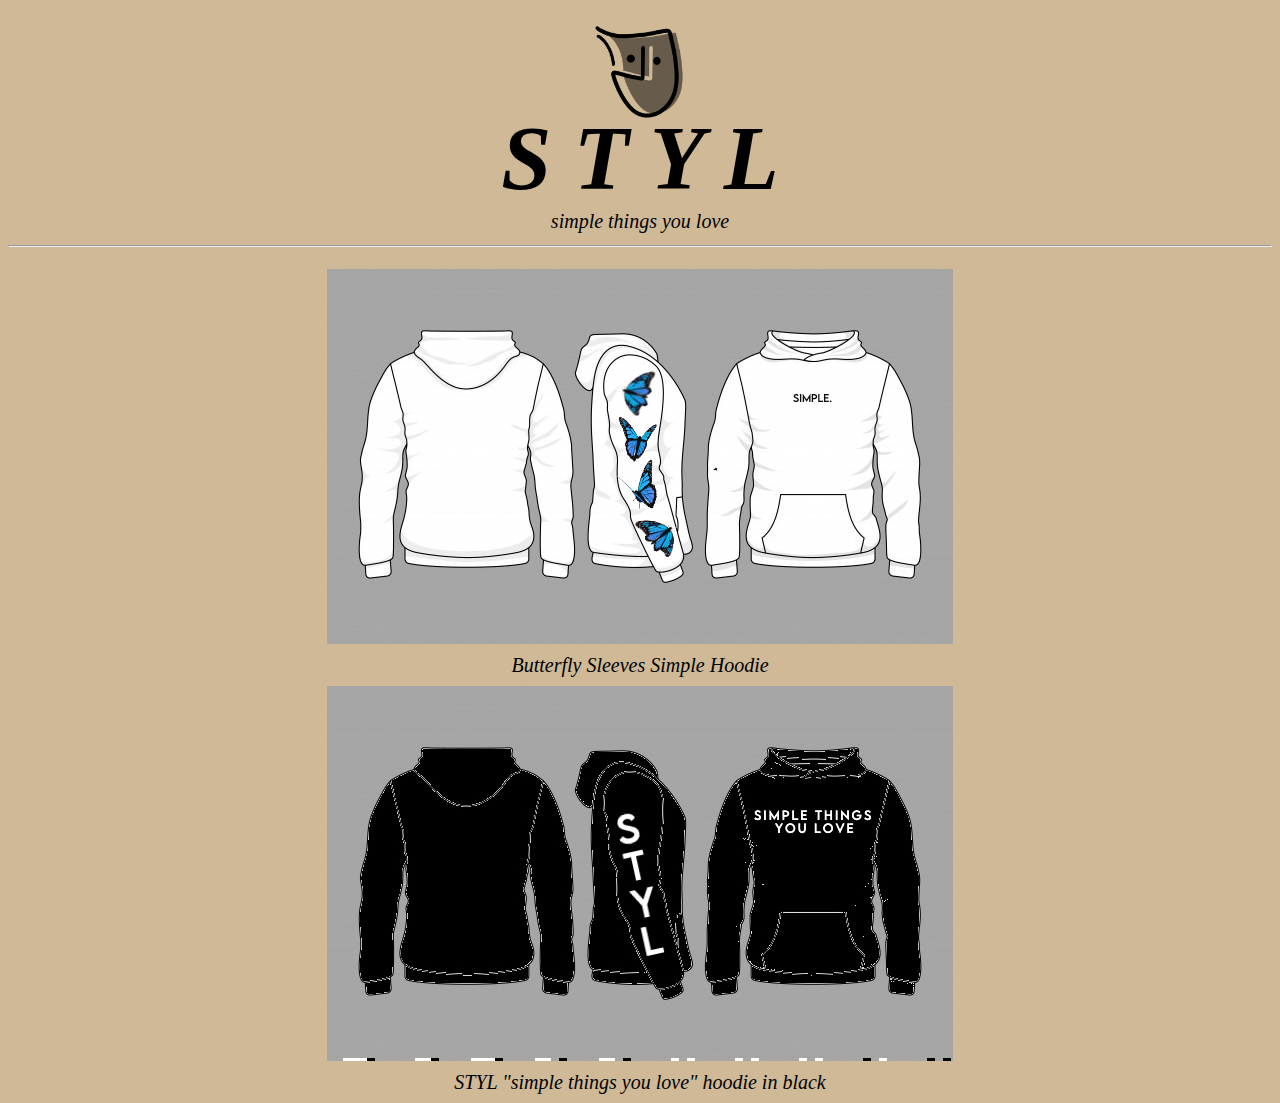
==== index.html @ e8cbb4b0 "first version" ====
<html>
<head>
    <title>STYL</title>
    <link rel="stylesheet" href="./style.css">
</head>
<body>
    <img src= "IMG_2661.PNG" width="150px" height="150px"/>
    <h1>S T Y L</h1>
</body>
<label>
    <p>simple things you love</p>
</label>
<hr>
<title>
    <p><strong>MERCH</strong></p> 
</title>
<img id="img" src="merch 1.jpg">
<p> Butterfly Sleeves Simple Hoodie </p>
<img src="merch 2.jpg"> 
<p> STYL "simple things you love" hoodie in black</p>
</html>
---- style.css ----
body {
    background-color: #cfb997;
    font-family: helvetica neue;
    font-style: italic;
    text-align: center;
    font-size: 45px;
    line-height: 2px;
}
label {
    font-size: 15px;
}
title {
    font-size: 50px;
}
p {
    font-size: 20px;
}
h1 {
    margin-top: 0px;
}
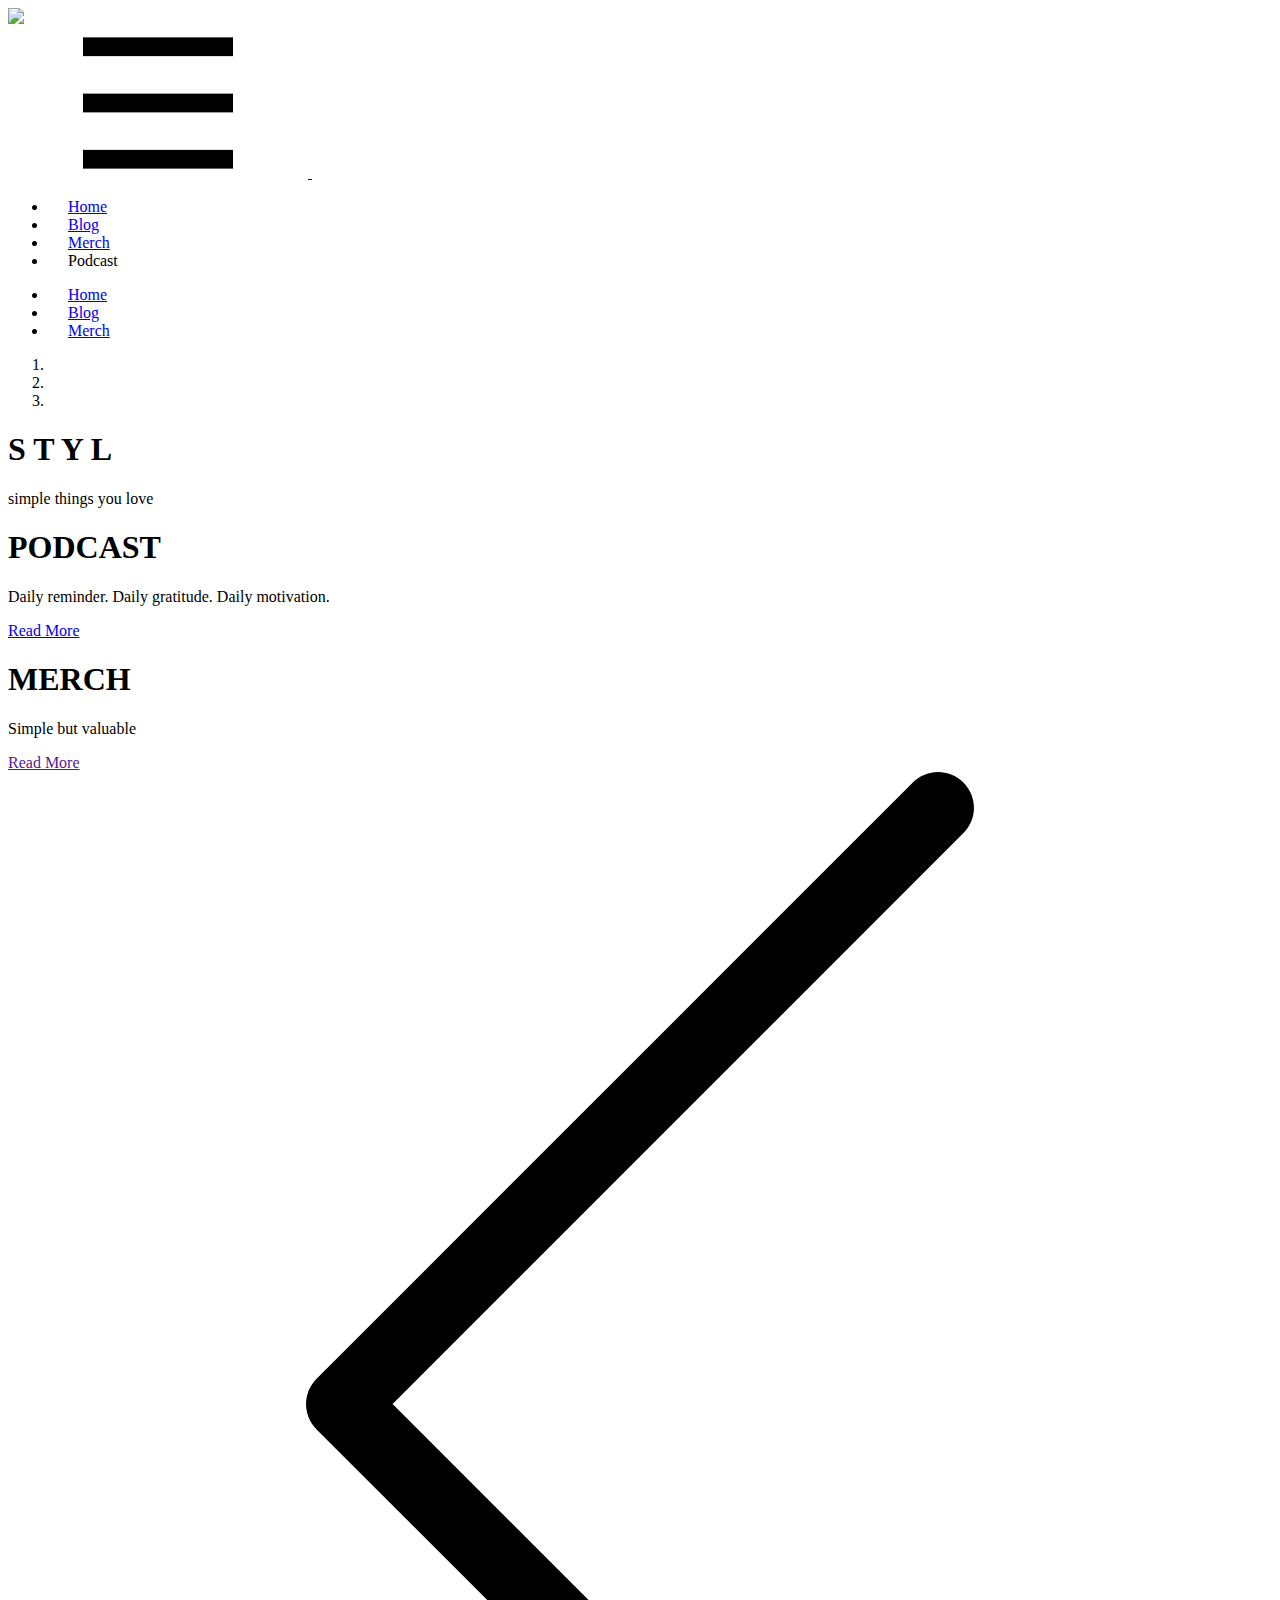
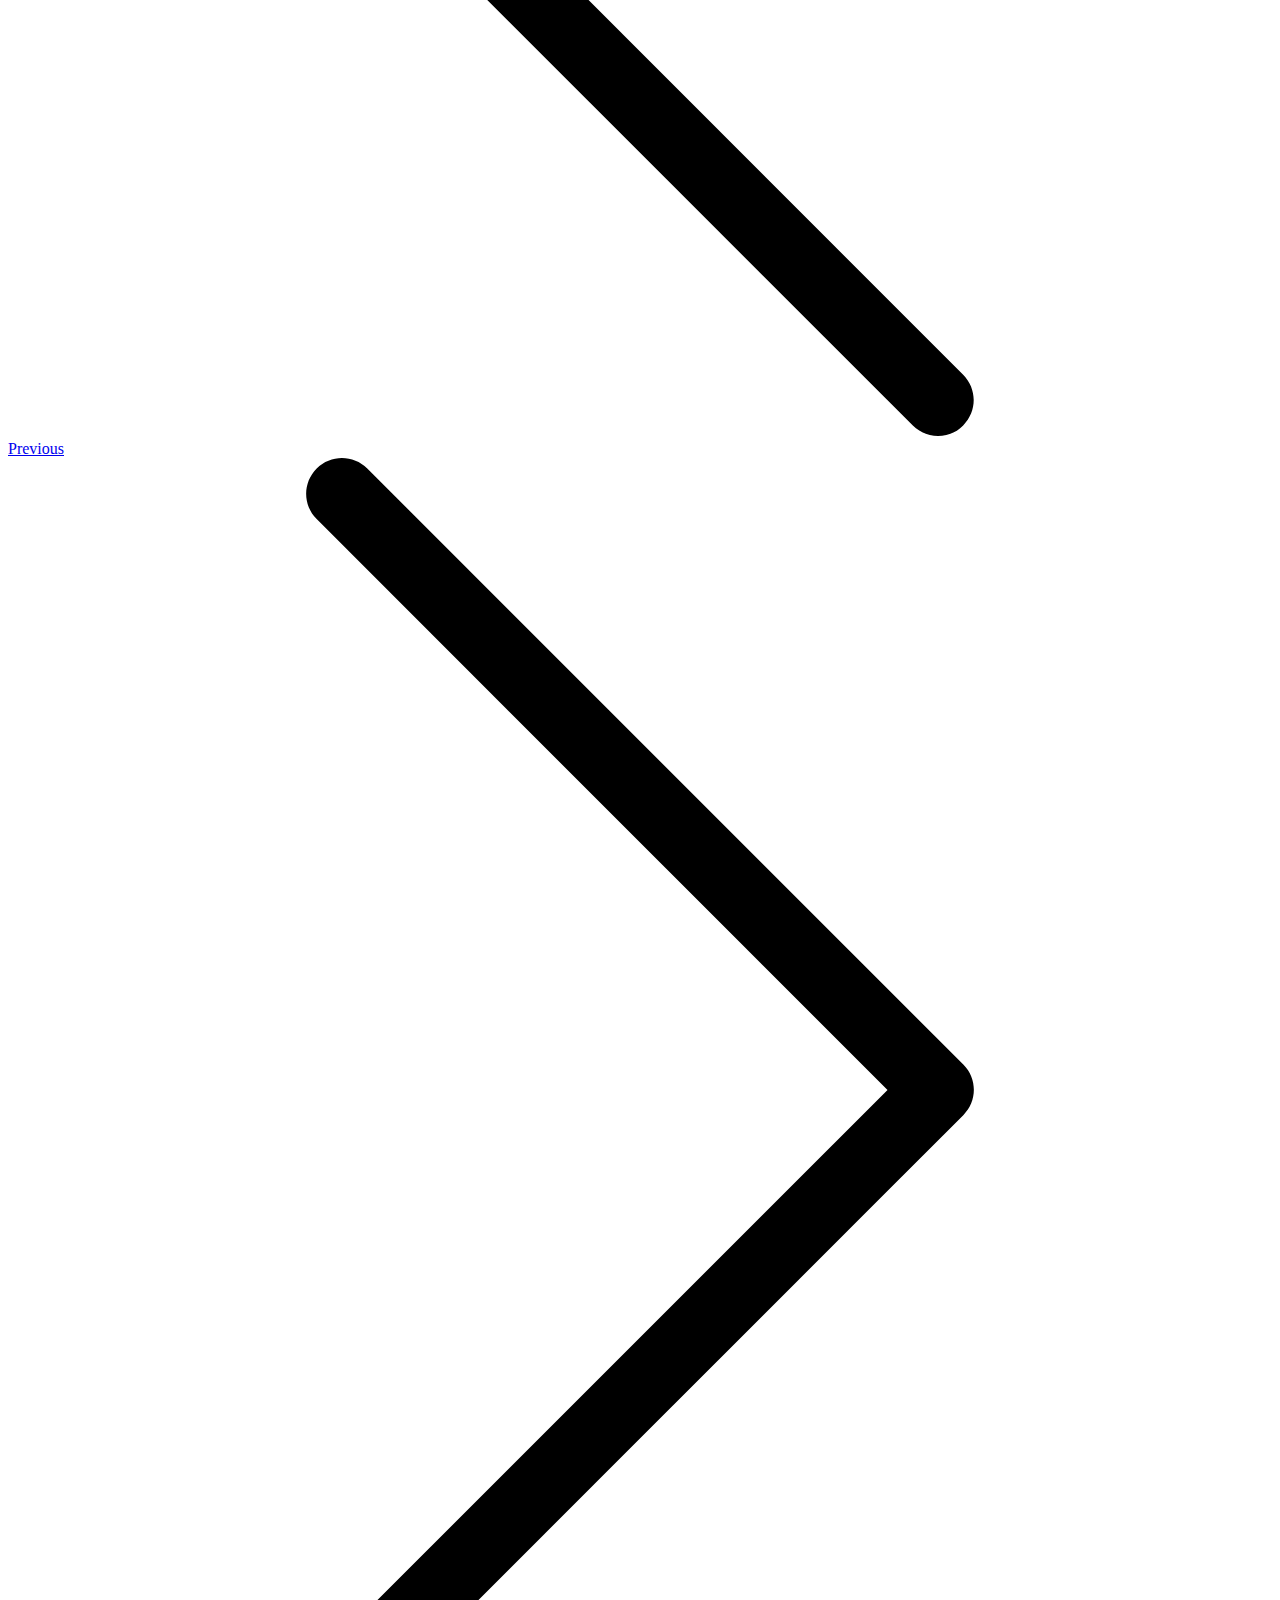
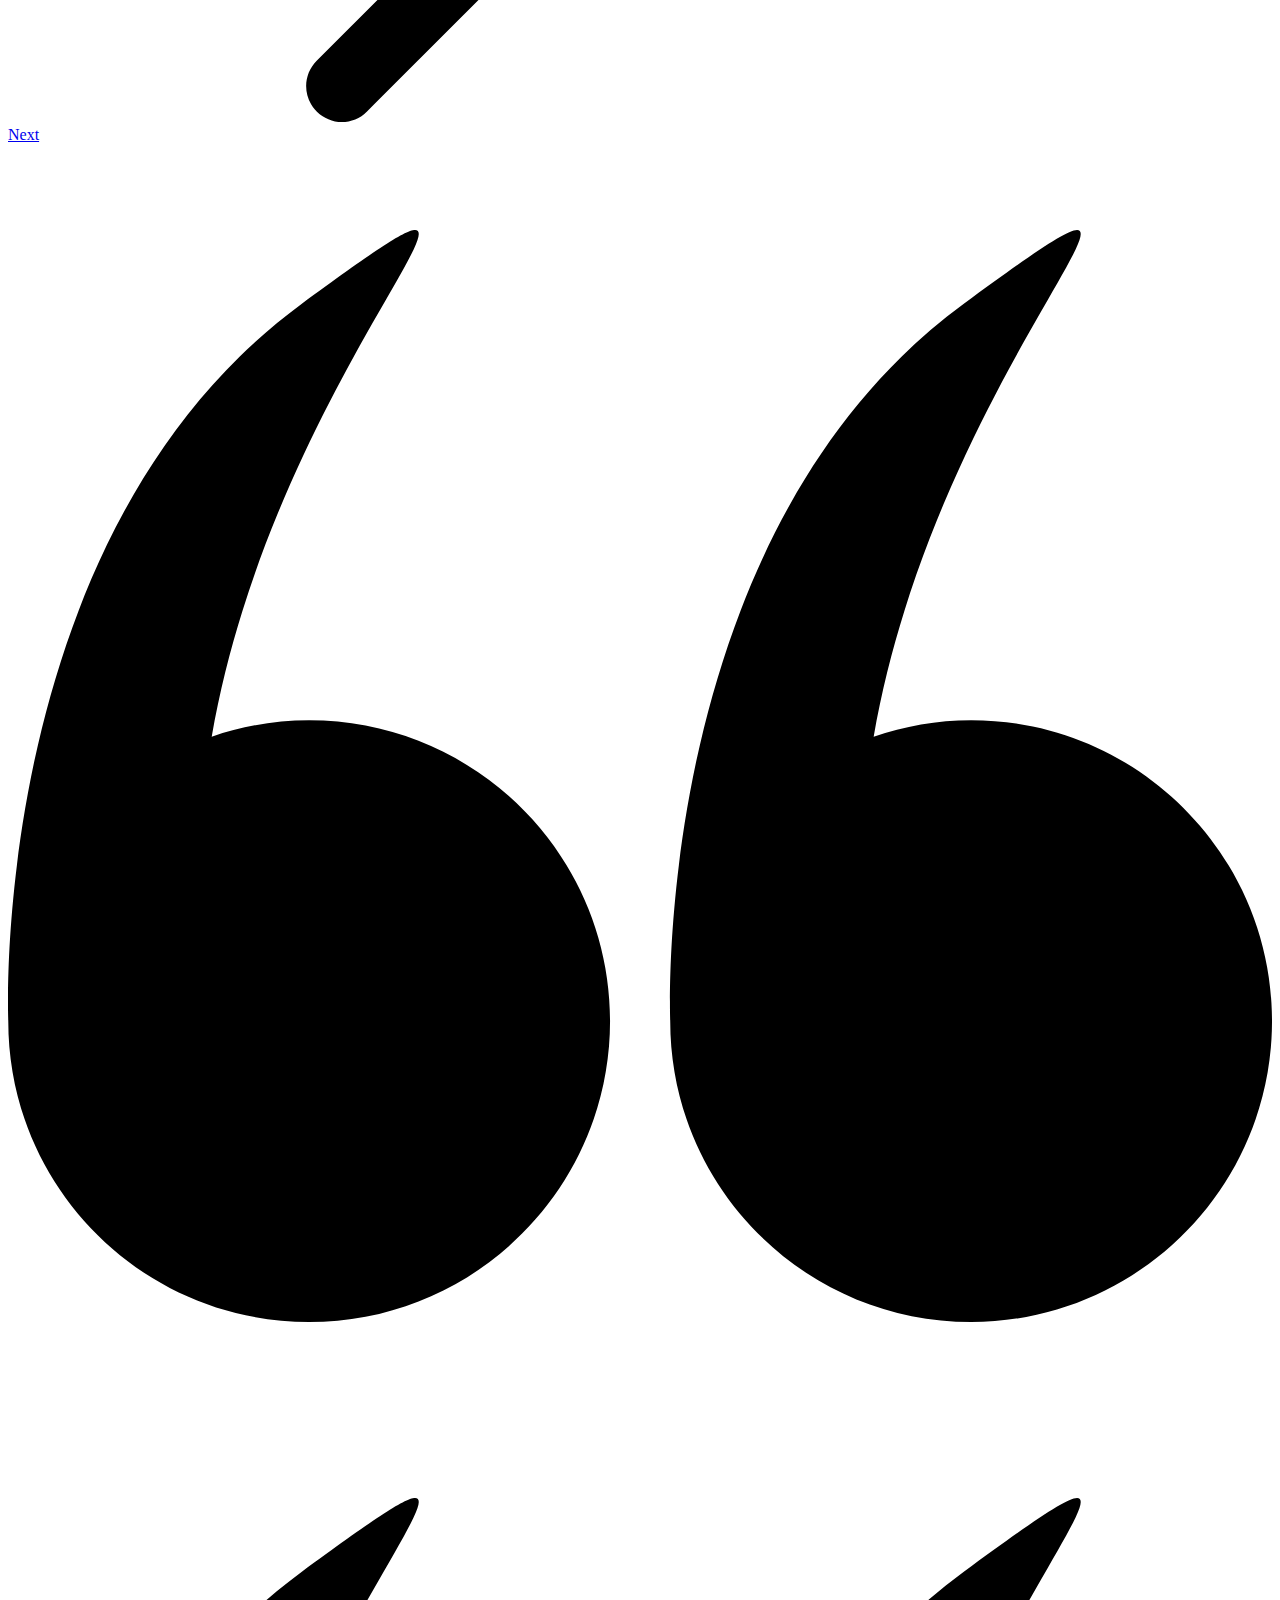
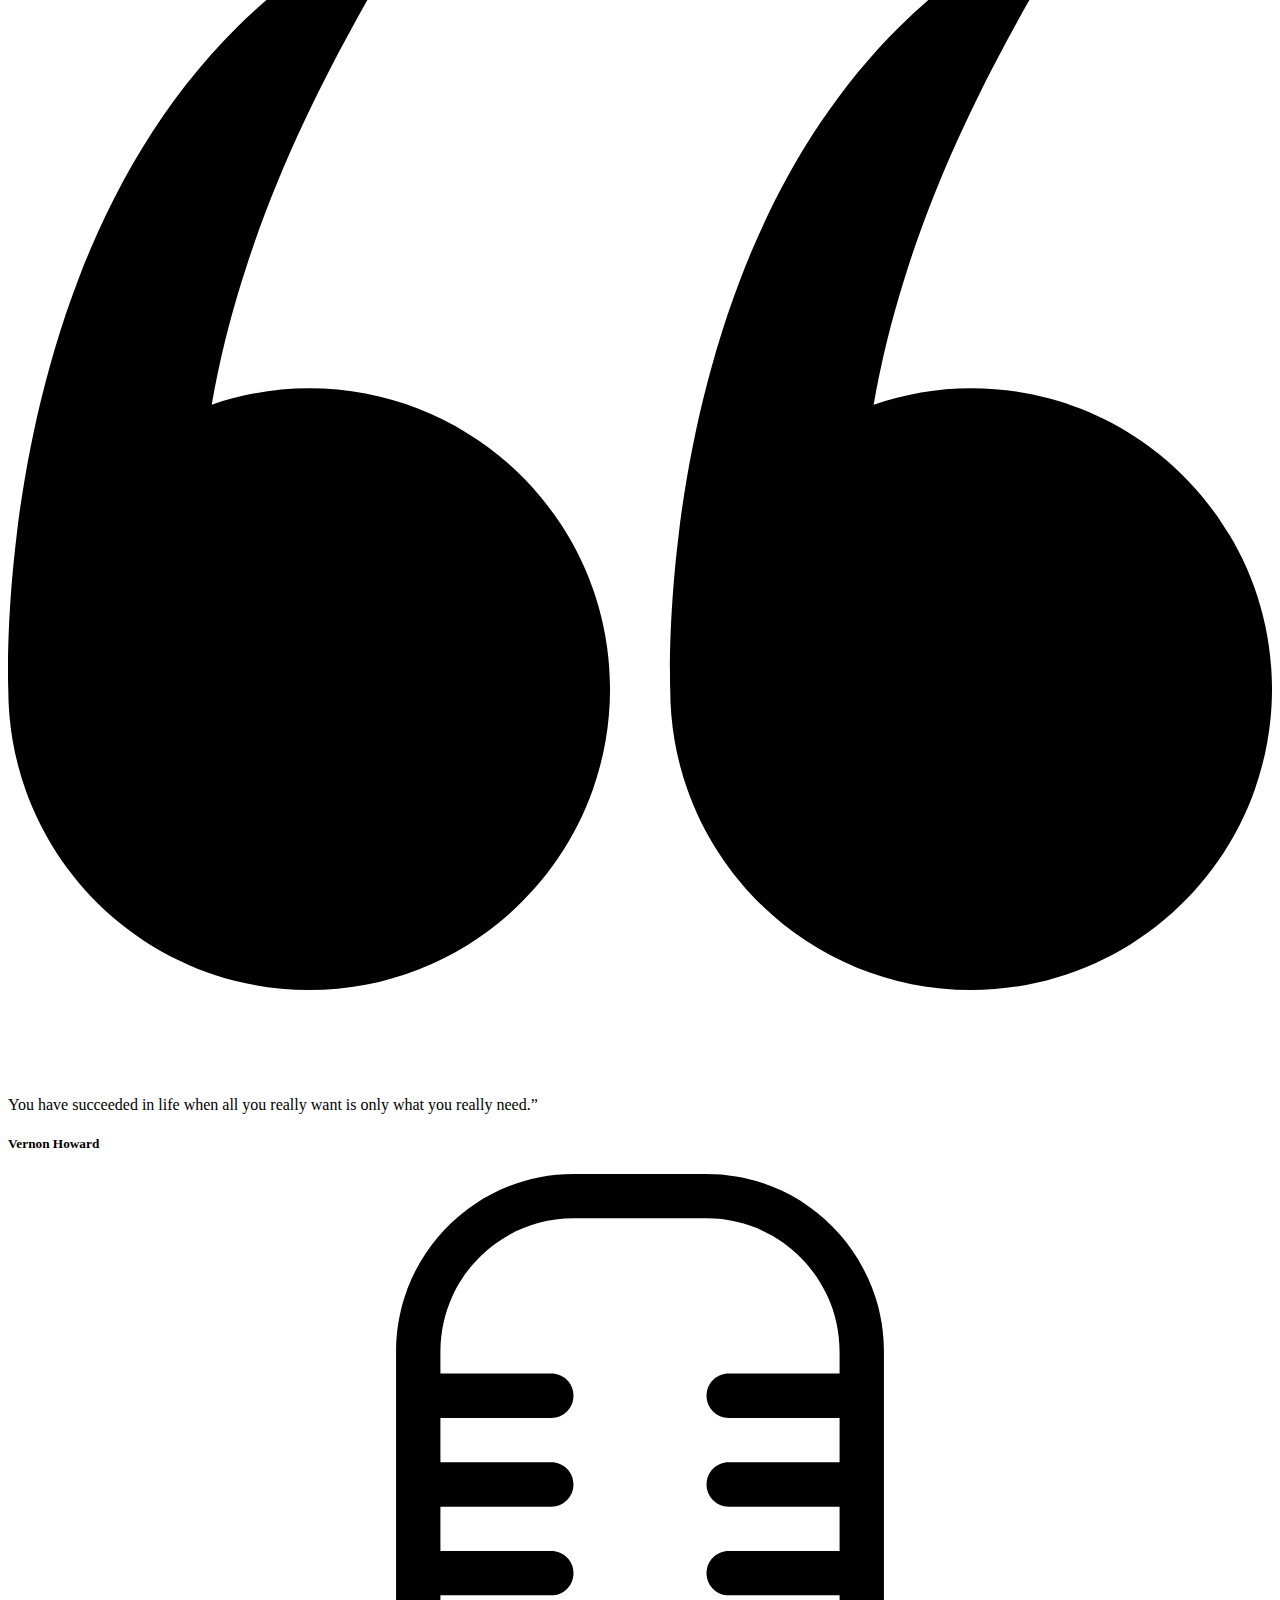
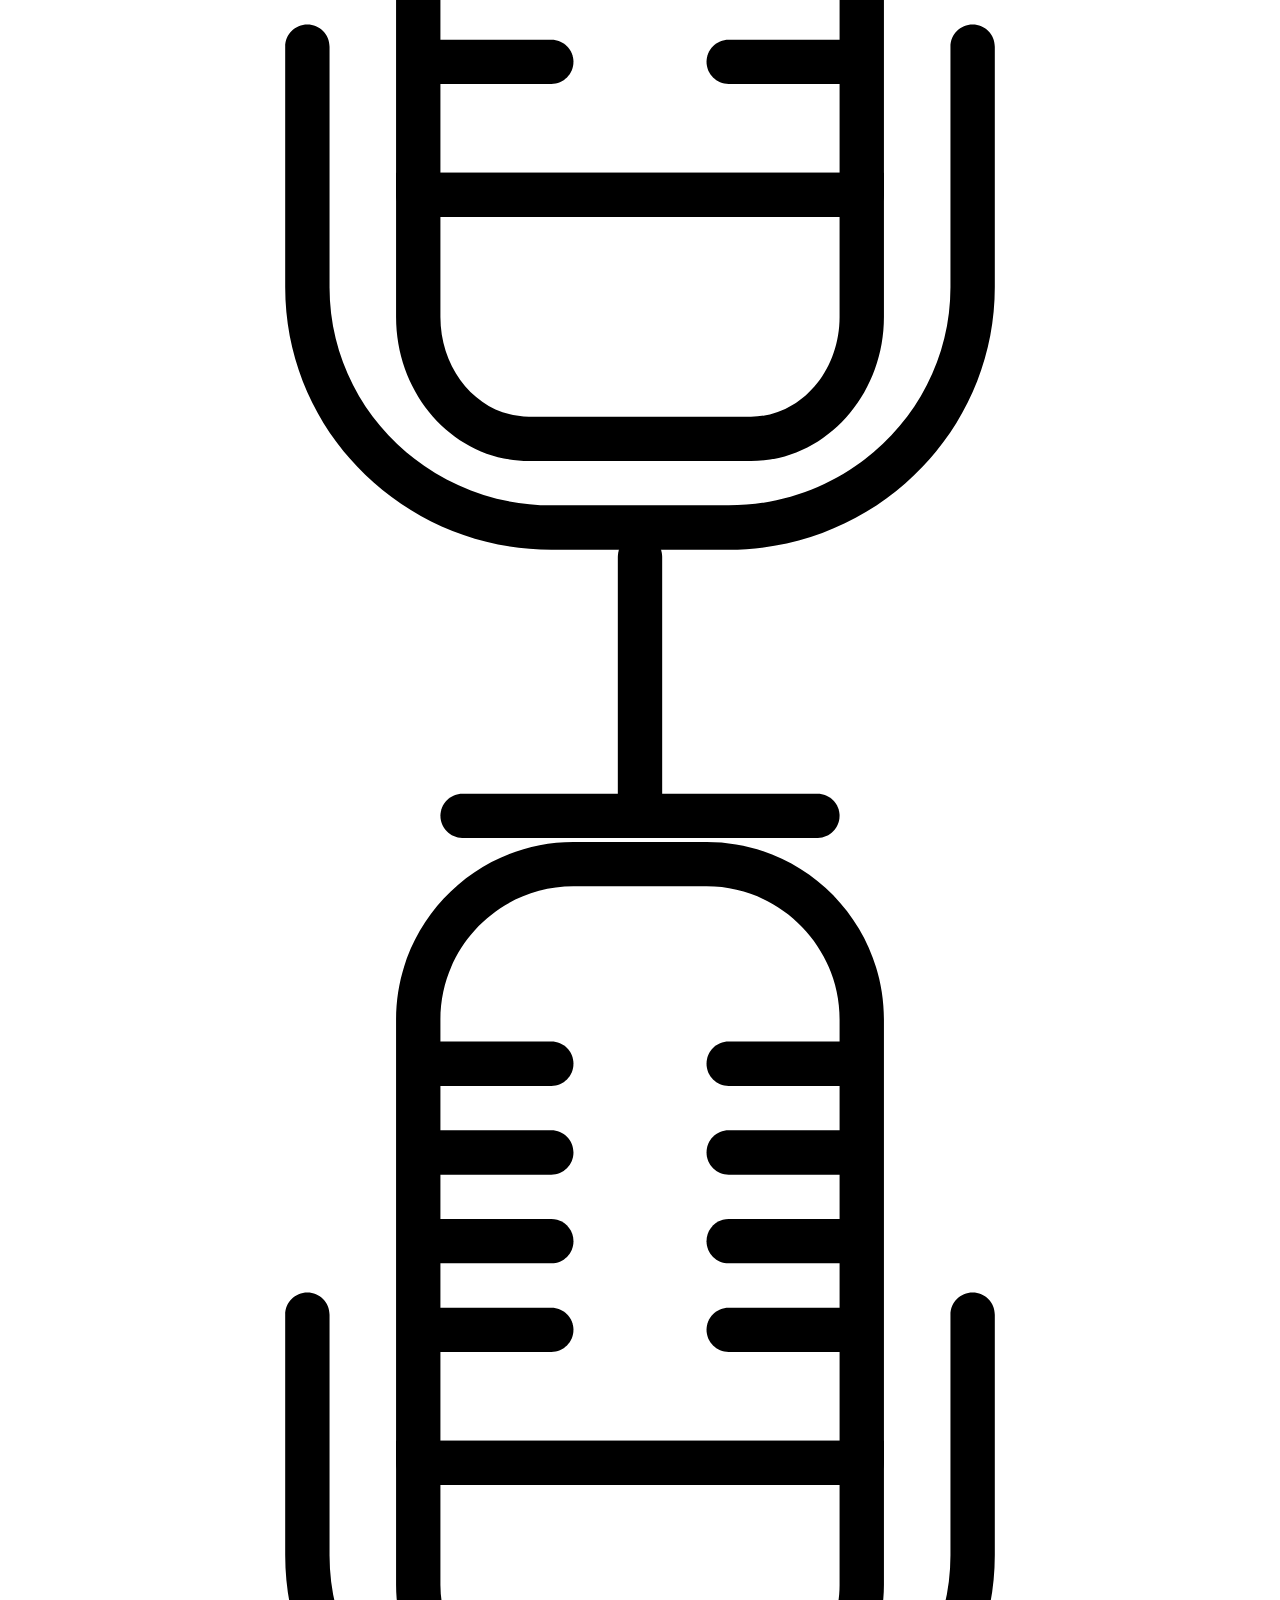
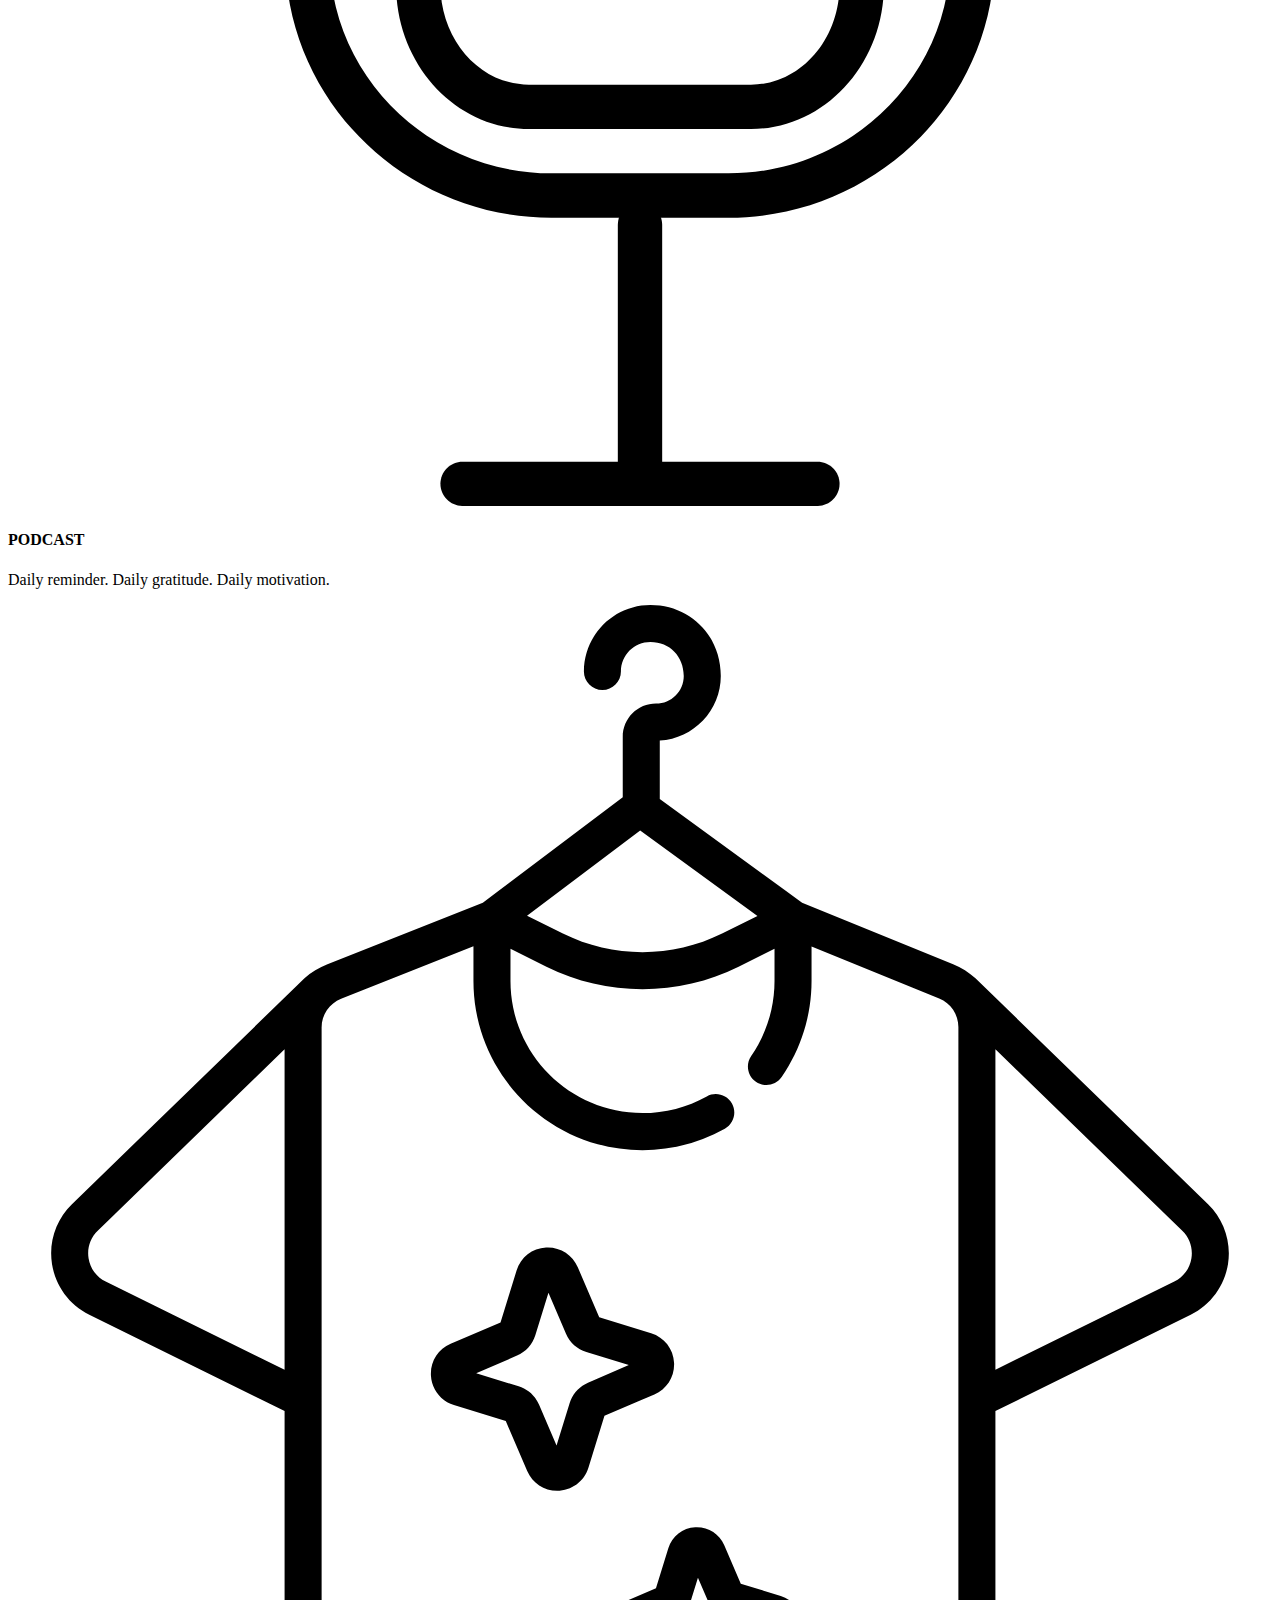
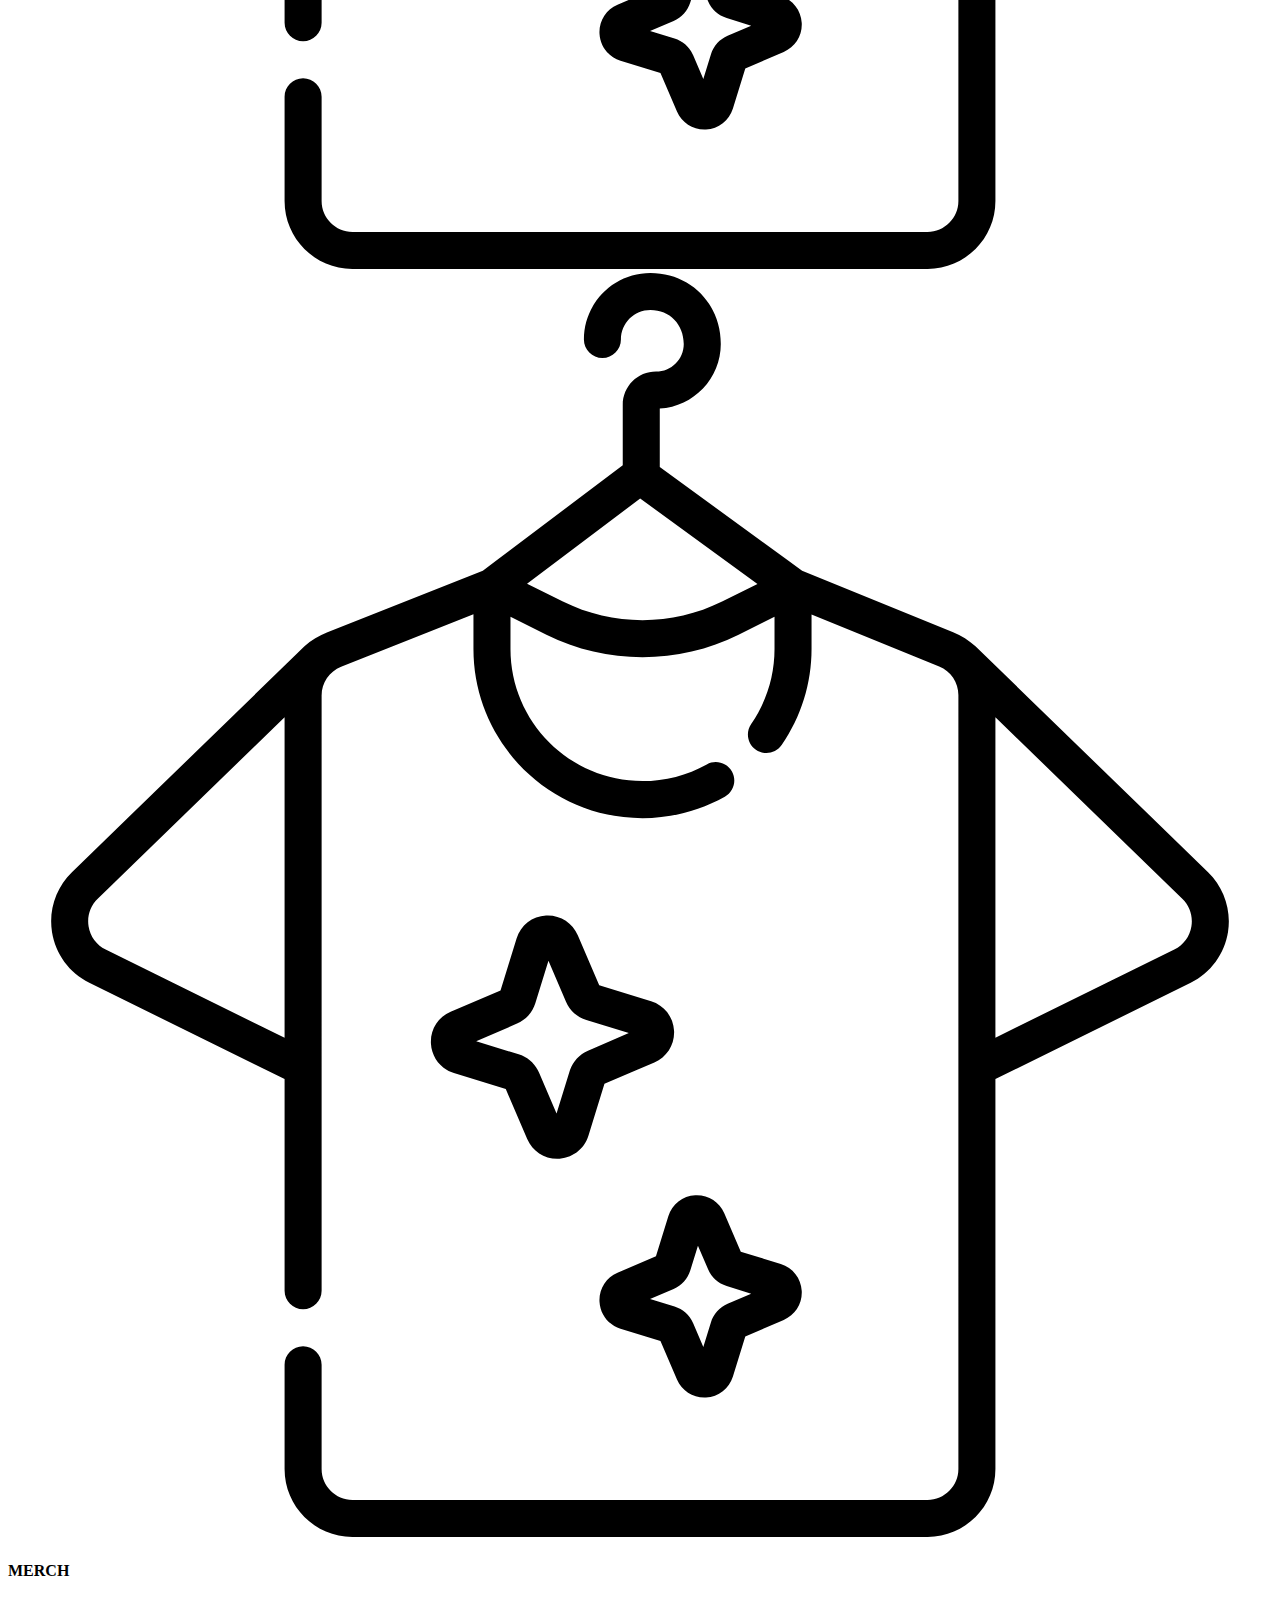
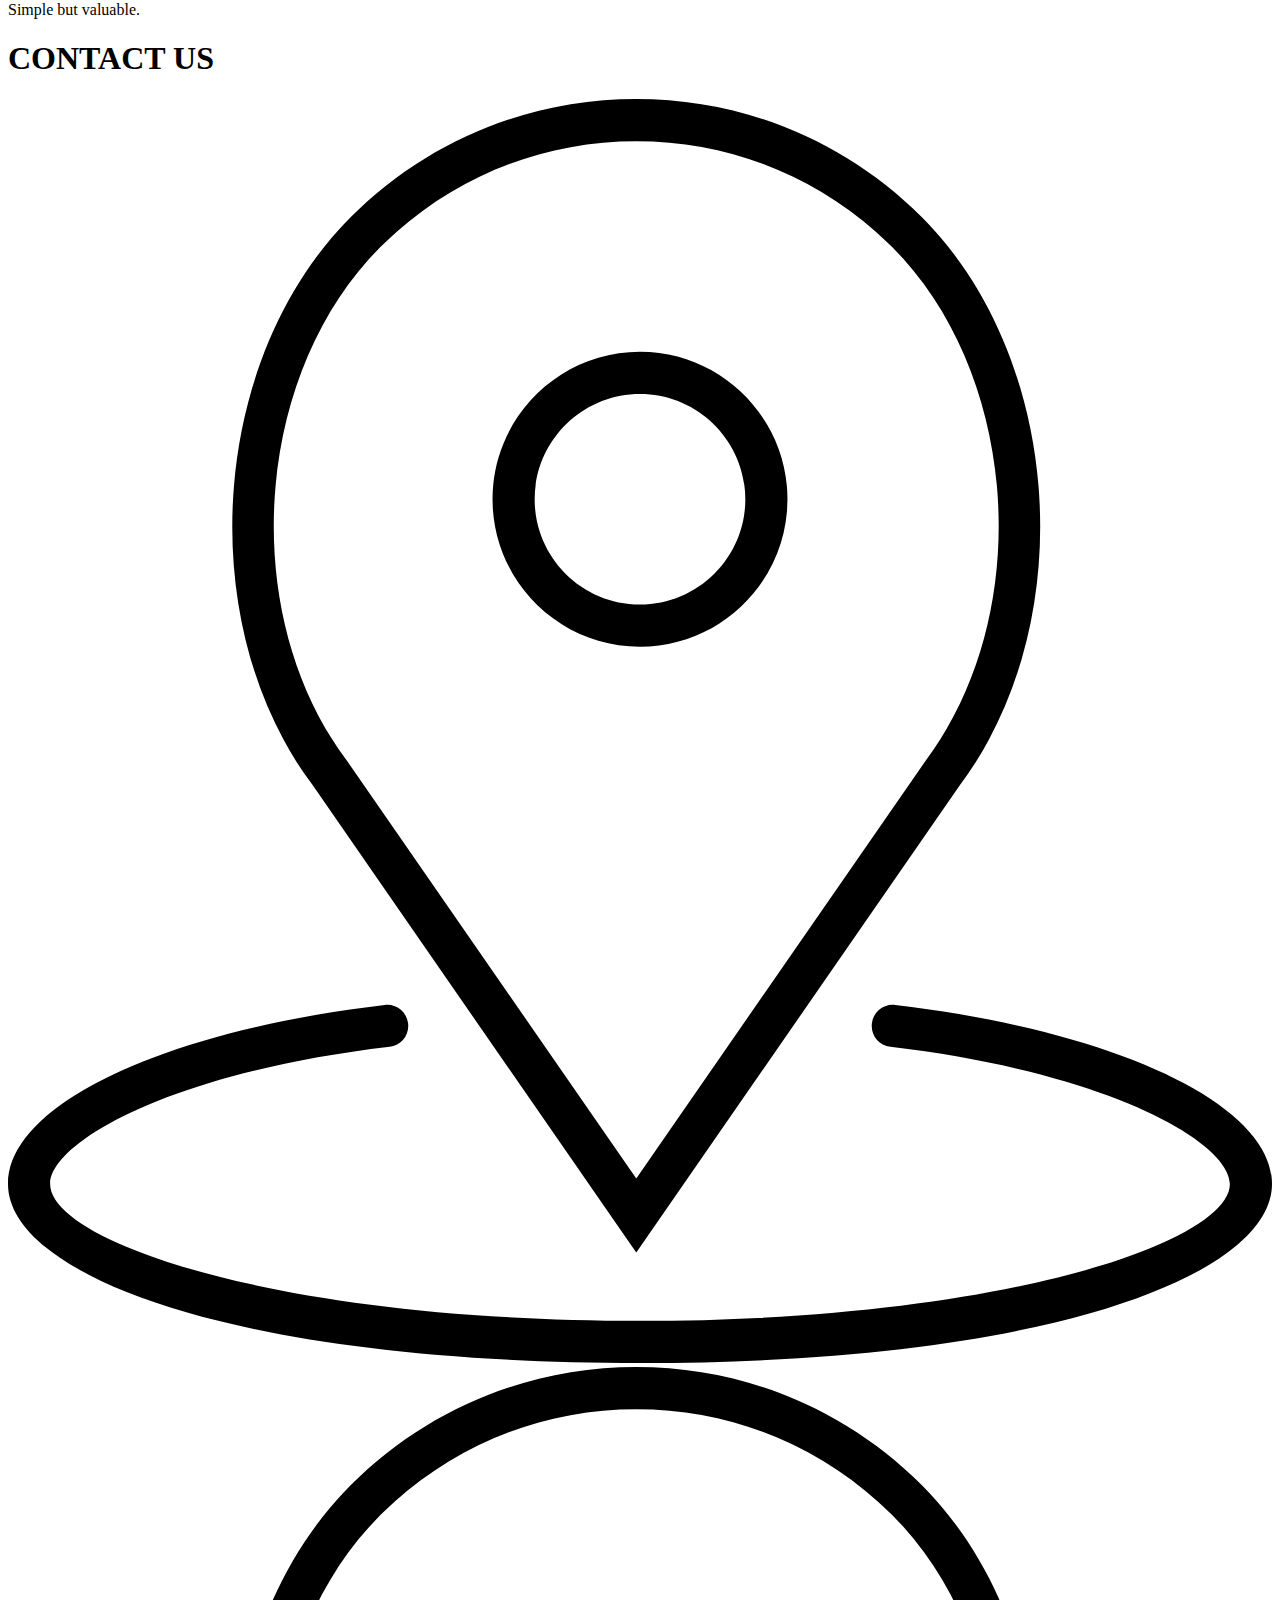
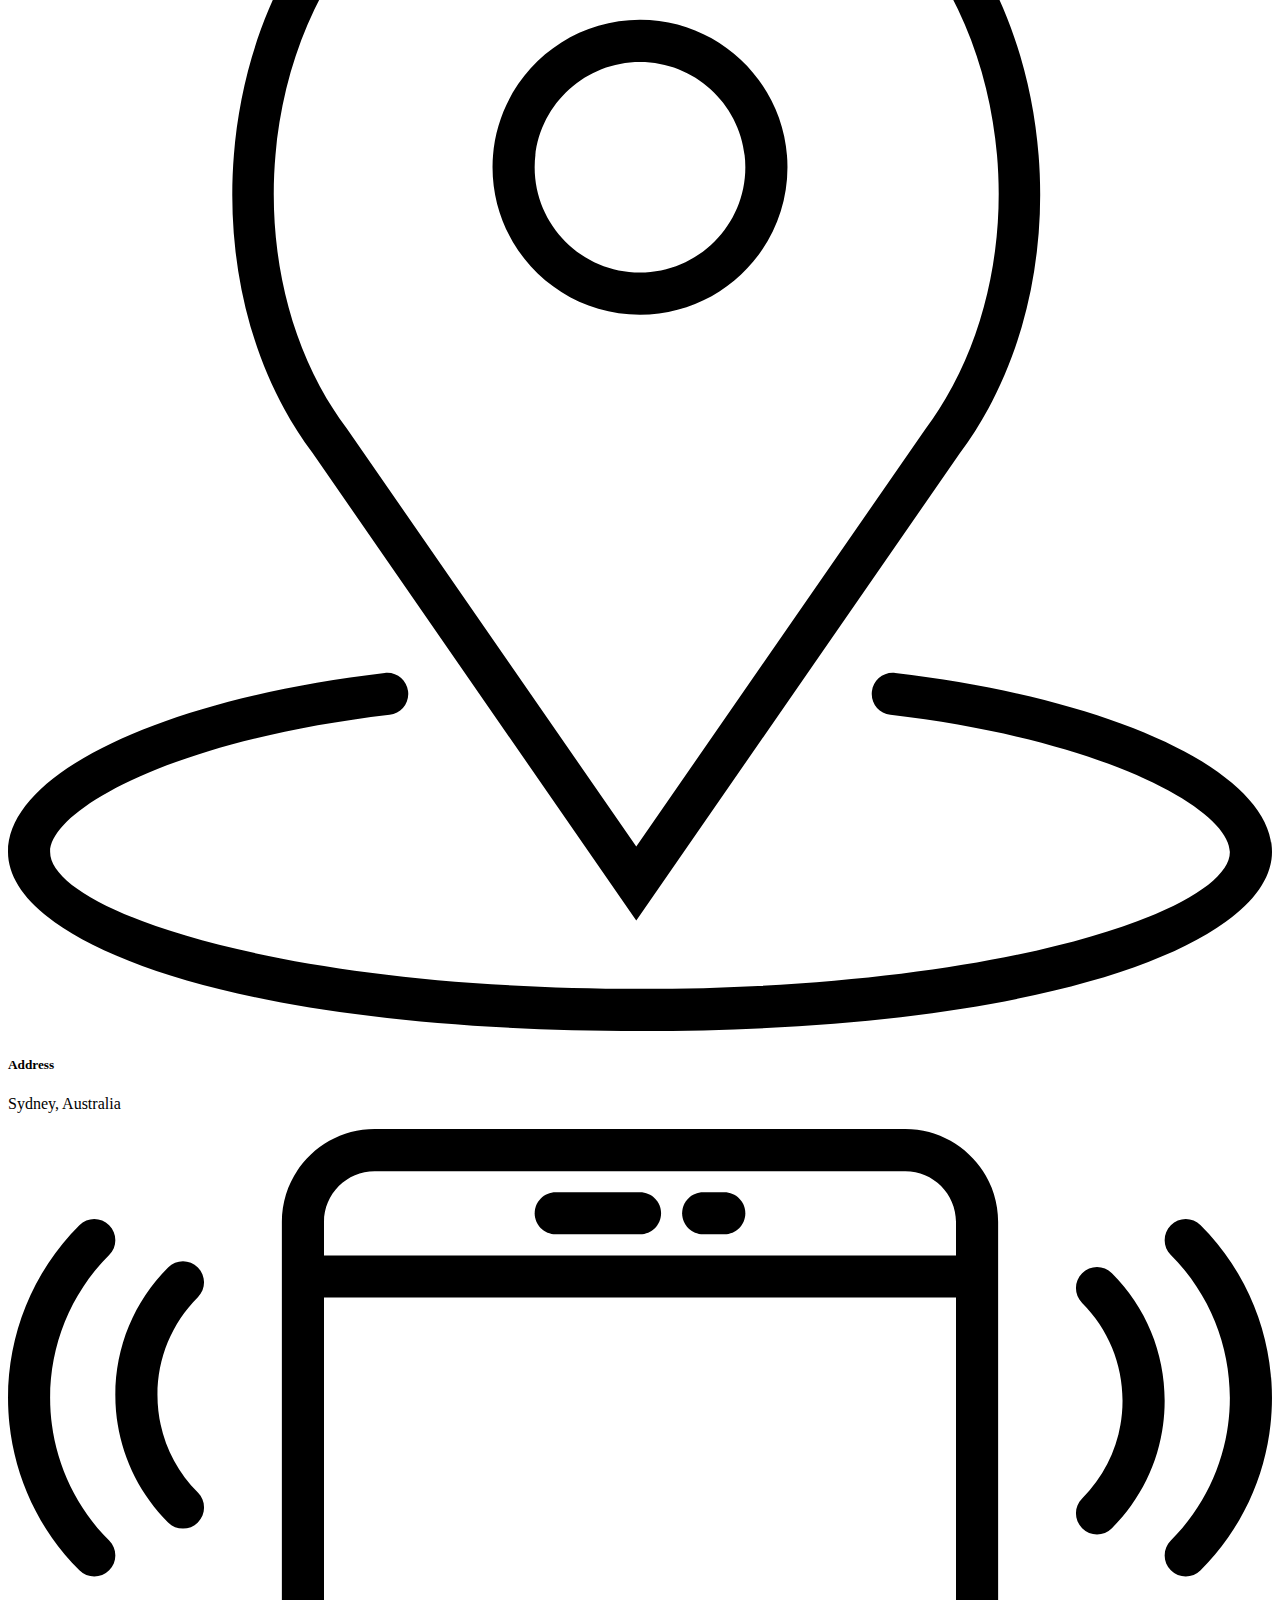
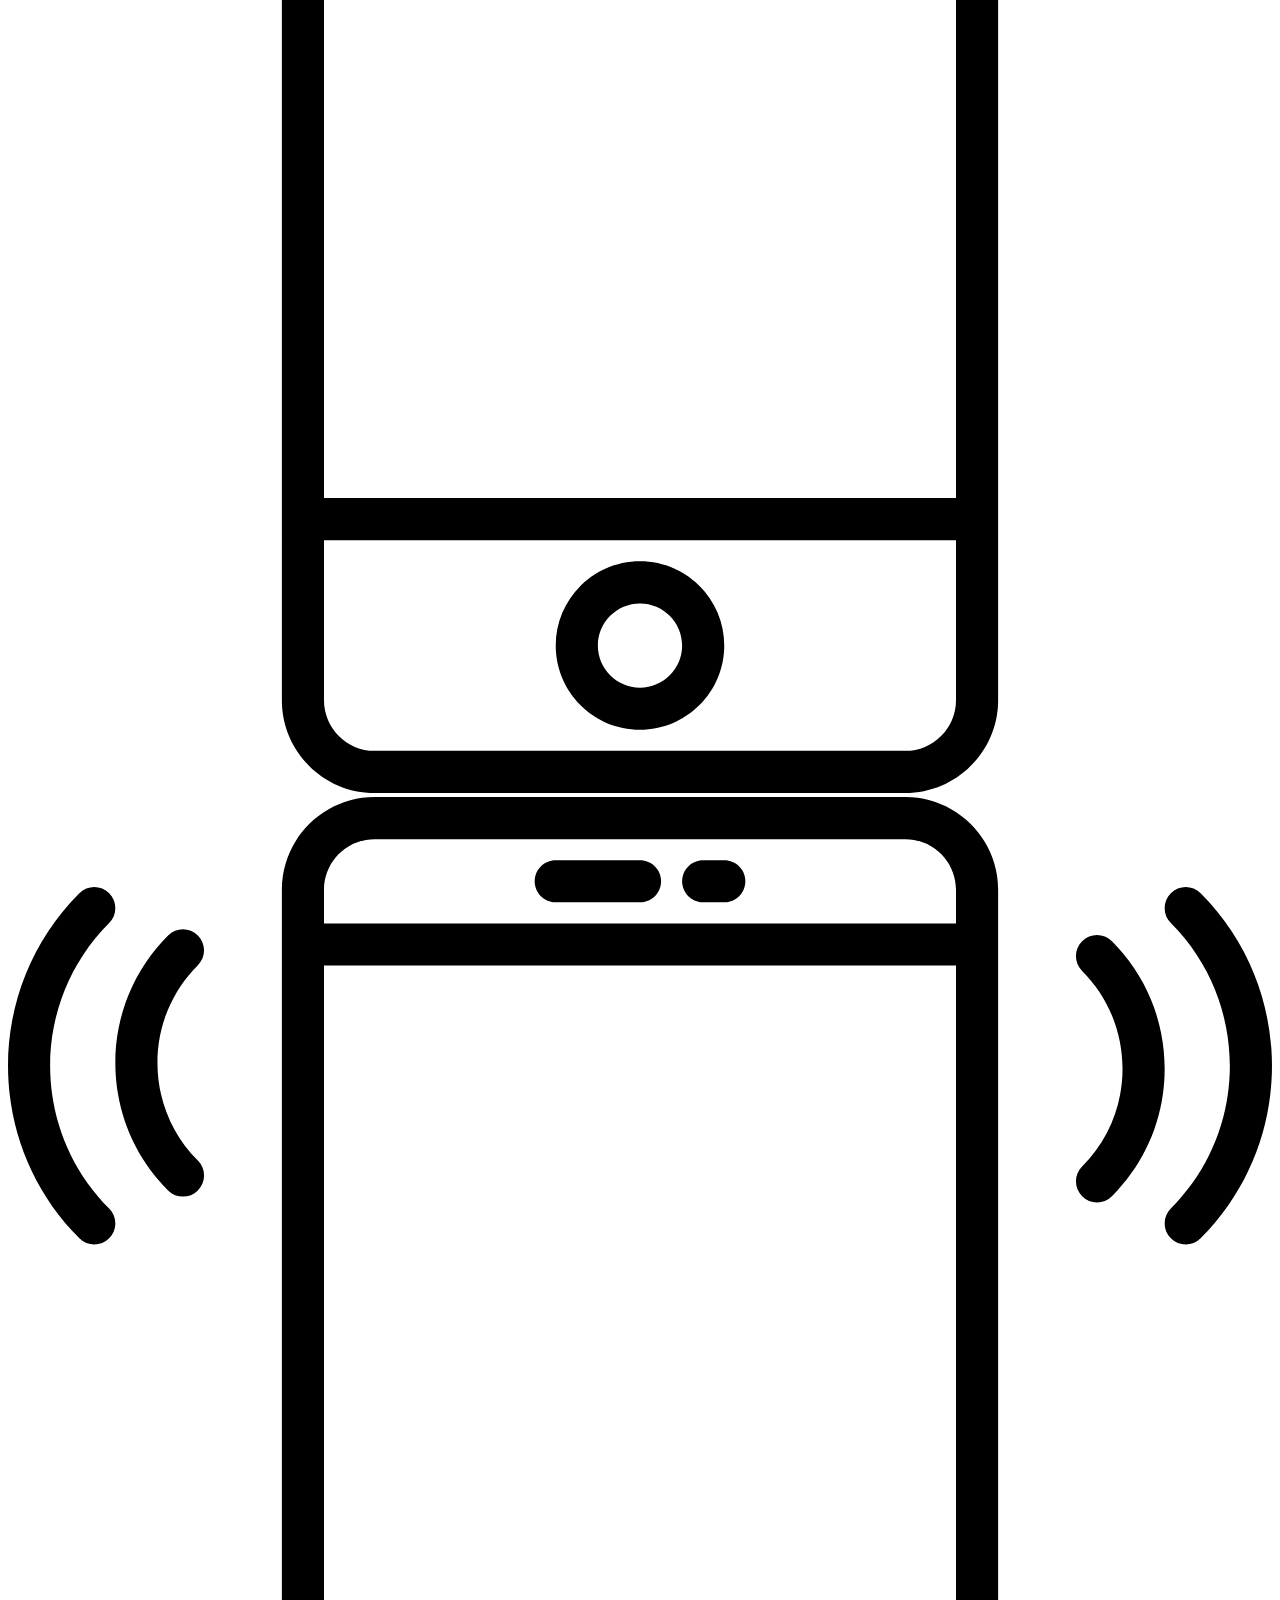
==== commit 8527938c: "Add files via upload" ====
--- a/index.html
+++ b/index.html
@@ -1,21 +1,279 @@
-<html>
-<head>
-    <title>STYL</title>
-    <link rel="stylesheet" href="./style.css">
-</head>
-<body>
-    <img src= "IMG_2661.PNG" width="150px" height="150px"/>
-    <h1>S T Y L</h1>
-</body>
-<label>
-    <p>simple things you love</p>
-</label>
-<hr>
-<title>
-    <p><strong>MERCH</strong></p> 
-</title>
-<img id="img" src="merch 1.jpg">
-<p> Butterfly Sleeves Simple Hoodie </p>
-<img src="merch 2.jpg"> 
-<p> STYL "simple things you love" hoodie in black</p>
+<!DOCTYPE html>
+<html style="font-size: 16px;">
+  <head>
+    <meta name="viewport" content="width=device-width, initial-scale=1.0">
+    <meta charset="utf-8">
+    <meta name="keywords" content="S T Y L, PODCAST, MERCH, about, Get to know us">
+    <meta name="description" content="">
+    <meta name="page_type" content="np-template-header-footer-from-plugin">
+    <title>Home</title>
+    <link rel="stylesheet" href="nicepage.css" media="screen">
+<link rel="stylesheet" href="Home.css" media="screen">
+    <script class="u-script" type="text/javascript" src="jquery.js" defer=""></script>
+    <script class="u-script" type="text/javascript" src="nicepage.js" defer=""></script>
+    <meta name="generator" content="Nicepage 2.22.0, nicepage.com">
+    
+    
+    
+    
+    
+    
+    
+    
+    <link id="u-theme-google-font" rel="stylesheet" href="https://fonts.googleapis.com/css?family=Roboto:100,100i,300,300i,400,400i,500,500i,700,700i,900,900i|Open+Sans:300,300i,400,400i,600,600i,700,700i,800,800i">
+    <link id="u-page-google-font" rel="stylesheet" href="https://fonts.googleapis.com/css?family=Roboto:100,100i,300,300i,400,400i,500,500i,700,700i,900,900i">
+    <script type="application/ld+json">{
+		"@context": "http://schema.org",
+		"@type": "Organization",
+		"name": "",
+		"url": "index.html",
+		"logo": "images/IMG_2661.PNG"
+}</script>
+    <meta property="og:title" content="Home">
+    <meta property="og:type" content="website">
+    <meta name="theme-color" content="#478ac9">
+    <link rel="canonical" href="index.html">
+    <meta property="og:url" content="index.html">
+  </head>
+  <body data-home-page="Home.html" data-home-page-title="Home" class="u-body"><header class="u-clearfix u-header u-header" id="sec-59d8"><div class="u-clearfix u-sheet u-valign-top u-sheet-1">
+        <a href="Home.html" class="u-image u-logo u-image-1" data-image-width="2048" data-image-height="2048">
+          <img src="images/IMG_2661.PNG" class="u-logo-image u-logo-image-1" data-image-width="114.8572">
+        </a>
+        <nav class="u-menu u-menu-dropdown u-offcanvas u-menu-1">
+          <div class="menu-collapse" style="font-size: 1rem; letter-spacing: 0;">
+            <a class="u-button-style u-custom-left-right-menu-spacing u-custom-padding-bottom u-custom-top-bottom-menu-spacing u-nav-link u-text-active-palette-1-base u-text-hover-palette-2-base" href="#">
+              <svg><use xmlns:xlink="http://www.w3.org/1999/xlink" xlink:href="#menu-hamburger"></use></svg>
+              <svg version="1.1" xmlns="http://www.w3.org/2000/svg" xmlns:xlink="http://www.w3.org/1999/xlink"><defs><symbol id="menu-hamburger" viewBox="0 0 16 16" style="width: 16px; height: 16px;"><rect y="1" width="16" height="2"></rect><rect y="7" width="16" height="2"></rect><rect y="13" width="16" height="2"></rect>
+</symbol>
+</defs></svg>
+            </a>
+          </div>
+          <div class="u-custom-menu u-nav-container">
+            <ul class="u-nav u-unstyled u-nav-1"><li class="u-nav-item"><a class="u-button-style u-nav-link u-text-active-palette-1-base u-text-hover-palette-2-base" href="Home.html" style="padding: 10px 20px;">Home</a>
+</li><li class="u-nav-item"><a class="u-button-style u-nav-link u-text-active-palette-1-base u-text-hover-palette-2-base" href="Blog.html" style="padding: 10px 20px;">Blog</a>
+</li><li class="u-nav-item"><a class="u-button-style u-nav-link u-text-active-palette-1-base u-text-hover-palette-2-base" href="Merch.html" style="padding: 10px 20px;">Merch</a>
+</li><li class="u-nav-item"><a class="u-button-style u-nav-link u-text-active-palette-1-base u-text-hover-palette-2-base" style="padding: 10px 20px;">Podcast</a>
+</li></ul>
+          </div>
+          <div class="u-custom-menu u-nav-container-collapse">
+            <div class="u-black u-container-style u-inner-container-layout u-opacity u-opacity-95 u-sidenav">
+              <div class="u-menu-close"></div>
+              <ul class="u-align-center u-nav u-popupmenu-items u-unstyled u-nav-2"><li class="u-nav-item"><a class="u-button-style u-nav-link" href="Home.html" style="padding: 10px 20px;">Home</a>
+</li><li class="u-nav-item"><a class="u-button-style u-nav-link" href="Blog.html" style="padding: 10px 20px;">Blog</a>
+</li><li class="u-nav-item"><a class="u-button-style u-nav-link" style="padding: 10px 20px;" href="Merch.html">Merch</a>
+</li></ul>
+            </div>
+            <div class="u-black u-menu-overlay u-opacity u-opacity-70"></div>
+          </div>
+        </nav>
+      </div></header>
+    <section id="carousel_9cb2" class="u-carousel u-slide u-block-e87a-1" data-u-ride="carousel" data-interval="5000">
+      <ol class="u-absolute-hcenter u-carousel-indicators u-block-e87a-2">
+        <li data-u-target="#carousel_9cb2" data-u-slide-to="0" class="u-grey-30"></li>
+        <li data-u-target="#carousel_9cb2" class="u-grey-30" data-u-slide-to="1"></li>
+        <li data-u-target="#carousel_9cb2" class="u-grey-30" data-u-slide-to="2"></li>
+      </ol>
+      <div class="u-carousel-inner" role="listbox">
+        <div class="u-active u-align-center u-carousel-item u-clearfix u-image u-section-1-1" src="" data-image-width="150" data-image-height="99">
+          <div class="u-clearfix u-sheet u-sheet-1">
+            <h1 class="u-text u-text-body-color u-text-default u-title u-text-1">S T Y L</h1>
+            <p class="u-large-text u-text u-text-body-color u-text-default u-text-variant u-text-2">simple things you love</p>
+          </div>
+        </div>
+        <div class="u-align-center u-carousel-item u-clearfix u-image u-section-1-2" src="" data-image-width="1280" data-image-height="853">
+          <div class="u-clearfix u-sheet u-valign-middle u-sheet-1">
+            <h1 class="u-text u-text-default u-title u-text-1">PODCAST</h1>
+            <p class="u-large-text u-text u-text-default u-text-variant u-text-2">Daily reminder. Daily gratitude. Daily motivation.</p>
+            <a href="https://nicepage.com" class="u-black u-btn u-button-style u-btn-1">Read More</a>
+          </div>
+        </div>
+        <div class="u-align-center u-carousel-item u-clearfix u-image u-section-1-3" src="" data-image-width="1280" data-image-height="853">
+          <div class="u-clearfix u-sheet u-valign-middle u-sheet-1">
+            <h1 class="u-text u-text-default u-title u-text-1">MERCH</h1>
+            <p class="u-large-text u-text u-text-default u-text-variant u-text-2">Simple but valuable</p>
+            <a href="" class="u-black u-btn u-button-style u-btn-1">Read More</a>
+          </div>
+        </div>
+      </div>
+      <a class="u-absolute-vcenter u-carousel-control u-carousel-control-prev u-text-grey-30 u-block-e87a-3" href="#carousel_9cb2" role="button" data-u-slide="prev">
+        <span aria-hidden="true">
+          <svg viewBox="0 0 477.175 477.175"><path d="M145.188,238.575l215.5-215.5c5.3-5.3,5.3-13.8,0-19.1s-13.8-5.3-19.1,0l-225.1,225.1c-5.3,5.3-5.3,13.8,0,19.1l225.1,225
+                    c2.6,2.6,6.1,4,9.5,4s6.9-1.3,9.5-4c5.3-5.3,5.3-13.8,0-19.1L145.188,238.575z"></path></svg>
+        </span>
+        <span class="sr-only">Previous</span>
+      </a>
+      <a class="u-absolute-vcenter u-carousel-control u-carousel-control-next u-text-grey-30 u-block-e87a-4" href="#carousel_9cb2" role="button" data-u-slide="next">
+        <span aria-hidden="true">
+          <svg viewBox="0 0 477.175 477.175"><path d="M360.731,229.075l-225.1-225.1c-5.3-5.3-13.8-5.3-19.1,0s-5.3,13.8,0,19.1l215.5,215.5l-215.5,215.5
+                    c-5.3,5.3-5.3,13.8,0,19.1c2.6,2.6,6.1,4,9.5,4c3.4,0,6.9-1.3,9.5-4l225.1-225.1C365.931,242.875,365.931,234.275,360.731,229.075z"></path></svg>
+        </span>
+        <span class="sr-only">Next</span>
+      </a>
+    </section>
+    <section class="u-align-left u-clearfix u-section-2" id="sec-da08">
+      <div class="u-clearfix u-sheet u-sheet-1">
+        <div class="u-absolute-hcenter u-expanded-height u-list u-repeater u-list-1">
+          <div class="u-container-style u-list-item u-repeater-item">
+            <div class="u-container-layout u-similar-container u-container-layout-1">
+              <span class="u-icon u-icon-circle u-text-grey-25 u-icon-1">
+                <svg class="u-svg-link" preserveAspectRatio="xMidYMin slice" viewBox="0 0 508.044 508.044" style=""><use xmlns:xlink="http://www.w3.org/1999/xlink" xlink:href="#svg-fbc6"></use></svg>
+                <svg xmlns="http://www.w3.org/2000/svg" xmlns:xlink="http://www.w3.org/1999/xlink" version="1.1" xml:space="preserve" class="u-svg-content" viewBox="0 0 508.044 508.044" x="0px" y="0px" id="svg-fbc6" style="enable-background:new 0 0 508.044 508.044;"><g><g><path d="M0.108,352.536c0,66.794,54.144,120.938,120.937,120.938c66.794,0,120.938-54.144,120.938-120.938    s-54.144-120.937-120.938-120.937c-13.727,0-26.867,2.393-39.168,6.61C109.093,82.118,230.814-18.543,117.979,64.303    C-7.138,156.17-0.026,348.84,0.114,352.371C0.114,352.426,0.108,352.475,0.108,352.536z"></path><path d="M266.169,352.536c0,66.794,54.144,120.938,120.938,120.938s120.938-54.144,120.938-120.938S453.9,231.599,387.106,231.599    c-13.728,0-26.867,2.393-39.168,6.61C375.154,82.118,496.875-18.543,384.04,64.303C258.923,156.17,266.034,348.84,266.175,352.371    C266.175,352.426,266.169,352.475,266.169,352.536z"></path>
+</g>
+</g></svg>
+              </span>
+              <p class="u-align-center u-text u-text-default u-text-1">You have succeeded in life when all you really want is only what you really need.”&nbsp;</p>
+              <h5 class="u-align-center u-text u-text-default u-text-2">Vernon Howard</h5>
+            </div>
+          </div>
+        </div>
+      </div>
+    </section>
+    <section class="u-align-left u-clearfix u-image u-section-3" id="carousel_a83c" data-image-width="1920" data-image-height="1280">
+      <div class="u-clearfix u-sheet u-sheet-1">
+        <div class="u-clearfix u-expanded-width u-gutter-20 u-layout-wrap u-layout-wrap-1">
+          <div class="u-gutter-0 u-layout">
+            <div class="u-layout-row">
+              <div class="u-container-style u-layout-cell u-left-cell u-size-30 u-white u-layout-cell-1">
+                <div class="u-border-2 u-border-grey-75 u-container-layout">
+                  <span class="u-icon u-icon-circle u-icon-1">
+                    <svg class="u-svg-link" preserveAspectRatio="xMidYMin slice" viewBox="0 0 389.12 389.12" style=""><use xmlns:xlink="http://www.w3.org/1999/xlink" xlink:href="#svg-0b7c"></use></svg>
+                    <svg xmlns="http://www.w3.org/2000/svg" xmlns:xlink="http://www.w3.org/1999/xlink" version="1.1" xml:space="preserve" class="u-svg-content" viewBox="0 0 389.12 389.12" x="0px" y="0px" id="svg-0b7c" style="enable-background:new 0 0 389.12 389.12;"><g><g><path d="M215.072,0h-41.027c-30.092,0-54.579,24.516-54.579,54.653v136.494c0,3.77,3.053,6.827,6.827,6.827h136.533    c3.773,0,6.827-3.057,6.827-6.827V54.653C269.653,24.516,245.166,0,215.072,0z M256,184.32H133.12V54.653    c0-22.607,18.36-40.999,40.926-40.999h41.028C237.64,13.653,256,32.046,256,54.653V184.32z"></path>
+</g>
+</g><g><g><path d="M119.467,184.32v44.373c0,24.467,18.359,44.373,40.926,44.373h68.335c22.566,0,40.926-19.907,40.926-44.373V184.32    H119.467z M255.998,228.693c0,16.94-12.233,30.72-27.273,30.72h-68.333c-15.039,0-27.273-13.78-27.273-30.72v-30.72h122.878    V228.693z"></path>
+</g>
+</g><g><g><path d="M167.253,61.44H133.12c-3.773,0-6.827,3.057-6.827,6.827s3.053,6.827,6.827,6.827h34.133c3.773,0,6.827-3.057,6.827-6.827    S171.027,61.44,167.253,61.44z"></path>
+</g>
+</g><g><g><path d="M167.253,88.747H133.12c-3.773,0-6.827,3.057-6.827,6.827c0,3.77,3.053,6.827,6.827,6.827h34.133    c3.773,0,6.827-3.057,6.827-6.827C174.08,91.803,171.027,88.747,167.253,88.747z"></path>
+</g>
+</g><g><g><path d="M256,61.44h-34.133c-3.773,0-6.827,3.057-6.827,6.827s3.053,6.827,6.827,6.827H256c3.773,0,6.827-3.057,6.827-6.827    S259.773,61.44,256,61.44z"></path>
+</g>
+</g><g><g><path d="M256,88.747h-34.133c-3.773,0-6.827,3.057-6.827,6.827c0,3.77,3.053,6.827,6.827,6.827H256    c3.773,0,6.827-3.057,6.827-6.827C262.827,91.803,259.773,88.747,256,88.747z"></path>
+</g>
+</g><g><g><path d="M167.253,116.053H133.12c-3.773,0-6.827,3.057-6.827,6.827s3.053,6.827,6.827,6.827h34.133    c3.773,0,6.827-3.057,6.827-6.827S171.027,116.053,167.253,116.053z"></path>
+</g>
+</g><g><g><path d="M256,116.053h-34.133c-3.773,0-6.827,3.057-6.827,6.827s3.053,6.827,6.827,6.827H256c3.773,0,6.827-3.057,6.827-6.827    S259.773,116.053,256,116.053z"></path>
+</g>
+</g><g><g><path d="M167.253,143.36H133.12c-3.773,0-6.827,3.057-6.827,6.827s3.053,6.827,6.827,6.827h34.133    c3.773,0,6.827-3.057,6.827-6.827S171.027,143.36,167.253,143.36z"></path>
+</g>
+</g><g><g><path d="M256,143.36h-34.133c-3.773,0-6.827,3.057-6.827,6.827s3.053,6.827,6.827,6.827H256c3.773,0,6.827-3.057,6.827-6.827    S259.773,143.36,256,143.36z"></path>
+</g>
+</g><g><g><path d="M296.96,138.718c-3.773,0-6.827,3.057-6.827,6.827v73.999c0,37.04-30.626,67.176-68.273,67.176h-54.6    c-37.647,0-68.273-30.136-68.273-67.176v-73.999c0-3.77-3.053-6.827-6.827-6.827s-6.827,3.057-6.827,6.827v73.999    c0,44.57,36.753,80.829,81.927,80.829h54.6c45.174,0,81.927-36.26,81.927-80.829v-73.999    C303.787,141.775,300.733,138.718,296.96,138.718z"></path>
+</g>
+</g><g><g><path d="M194.56,295.729c-3.773,0-6.827,3.057-6.827,6.827v75.093c0,3.77,3.053,6.827,6.827,6.827s6.827-3.057,6.827-6.827    v-75.093C201.387,298.786,198.333,295.729,194.56,295.729z"></path>
+</g>
+</g><g><g><path d="M249.173,375.467H139.947c-3.773,0-6.827,3.057-6.827,6.827c0,3.77,3.053,6.827,6.827,6.827h109.227    c3.773,0,6.827-3.057,6.827-6.827C256,378.523,252.947,375.467,249.173,375.467z"></path>
+</g>
+</g></svg>
+                  </span>
+                  <h4 class="u-align-center u-text u-text-1">PODCAST</h4>
+                  <p class="u-align-center u-text u-text-2">Daily reminder. Daily gratitude. Daily motivation.</p>
+                </div>
+              </div>
+              <div class="u-container-style u-layout-cell u-right-cell u-size-30 u-white u-layout-cell-2">
+                <div class="u-border-2 u-border-grey-75 u-container-layout">
+                  <span class="u-icon u-icon-circle u-icon-2">
+                    <svg class="u-svg-link" preserveAspectRatio="xMidYMin slice" viewBox="0 0 512 512" style=""><use xmlns:xlink="http://www.w3.org/1999/xlink" xlink:href="#svg-c6a7"></use></svg>
+                    <svg xmlns="http://www.w3.org/2000/svg" xmlns:xlink="http://www.w3.org/1999/xlink" version="1.1" xml:space="preserve" class="u-svg-content" viewBox="0 0 512 512" id="svg-c6a7"><g><path d="m246.895 404.942c-4.706 2.023-7.571 6.635-7.3 11.75.272 5.115 3.609 9.397 8.502 10.91l16.19 5.008 6.692 15.569c2.03 4.723 6.676 7.569 11.749 7.3 5.115-.271 9.398-3.608 10.912-8.502l5.008-16.19 15.569-6.692c4.705-2.022 7.571-6.634 7.3-11.749s-3.607-9.398-8.501-10.912l-16.19-5.008-6.693-15.57c-2.022-4.706-6.661-7.571-11.749-7.299-5.114.272-9.397 3.608-10.911 8.502l-5.009 16.19zm22.727 6.558c3.258-1.401 5.727-4.147 6.775-7.536l3.072-9.932 4.107 9.552c1.4 3.257 4.146 5.727 7.534 6.775l9.932 3.072-9.552 4.105c-3.258 1.401-5.728 4.147-6.775 7.536l-3.071 9.931-4.107-9.551c-1.4-3.257-4.146-5.727-7.534-6.775l-9.932-3.072zm-9.122-116.529-21.015-6.501-8.688-20.208c-2.213-5.147-7.264-8.289-12.852-7.986-5.596.296-10.282 3.946-11.938 9.3l-6.501 21.015-20.209 8.688c-5.148 2.213-8.281 7.258-7.984 12.853s3.947 10.28 9.3 11.936l21.015 6.5 8.687 20.21c2.117 4.923 6.823 8.005 12.125 8.004 5.841 0 10.944-3.723 12.665-9.319l6.501-21.015 20.209-8.687c5.147-2.213 8.282-7.258 7.985-12.854s-3.947-10.281-9.3-11.936zm-25.568 20.018c-3.566 1.533-6.27 4.539-7.414 8.244l-5.321 17.202-7.11-16.541c-1.531-3.564-4.535-6.266-8.243-7.414l-17.202-5.321 16.543-7.111c3.565-1.533 6.268-4.539 7.412-8.244l5.32-17.201 7.111 16.541c1.531 3.565 4.536 6.268 8.243 7.414l17.201 5.321zm20.959-9.009-.006.002c.002-.001.004-.002.006-.002zm230.213-63.28-94.22-91.499c-2.522-2.37-5.802-4.37-9.045-5.705l-61.178-24.922-57.65-41.974v-23.701c13.761-.787 24.714-12.213 24.714-26.146 0-16.271-12.264-28.753-28.498-28.753-14.861 0-26.951 12.072-26.951 26.911 0 4.142 3.357 7.5 7.5 7.5s7.5-3.358 7.5-7.5c0-6.568 5.361-11.911 11.951-11.911 7.858 0 13.498 5.888 13.498 13.753 0 6.17-5.037 11.19-11.228 11.19-7.436 0-13.485 6.044-13.485 13.473v24.504l-56.678 42.657-62.936 24.961c-3.271 1.328-6.743 3.263-9.301 5.684l-94.197 91.477c-6.459 6.265-9.48 15.313-8.082 24.202 1.397 8.888 7.049 16.569 15.112 20.546l79.105 39.068v85.748c0 4.142 3.357 7.5 7.5 7.5s7.5-3.358 7.5-7.5v-241.164c-.003-5.153 3.19-9.759 7.892-11.62l53.611-21.262v14.127c0 37.756 30.718 68.474 68.475 68.474 11.676 0 23.206-2.993 33.344-8.654 3.616-2.02 4.91-6.588 2.891-10.205s-6.587-4.912-10.205-2.891c-7.907 4.416-16.908 6.75-26.029 6.75-29.486 0-53.475-23.988-53.475-53.474v-13.06l14.551 7.24c24.372 12.128 53.472 12.128 77.846.001l14.552-7.241v13.06c0 10.92-3.268 21.42-9.451 30.365-2.354 3.407-1.502 8.079 1.905 10.434 3.374 2.332 8.06 1.53 10.435-1.905 7.923-11.463 12.111-24.913 12.111-38.894v-14.016l51.696 21.06c4.729 1.926 7.784 6.47 7.784 11.576v313.536c0 6.893-5.607 12.5-12.5 12.5h-232.934c-6.893 0-12.5-5.607-12.5-12.5v-42.239c0-4.142-3.357-7.5-7.5-7.5s-7.5 3.358-7.5 7.5v42.239c0 15.164 12.336 27.5 27.5 27.5h232.932c15.164 0 27.5-12.336 27.5-27.5v-157.987l79.102-39.066c8.067-3.98 13.719-11.661 15.116-20.548 1.398-8.89-1.624-17.937-8.08-24.199zm-374.07 67.083-72.467-35.789c-3.755-1.852-6.282-5.288-6.934-9.426-.65-4.14.701-8.187 3.711-11.107l75.689-73.503v129.825zm177.218-176.688c-20.19 10.046-44.293 10.046-64.481-.001l-14.525-7.227 45.828-34.491 47.508 34.588zm190.114 131.473c-.651 4.138-3.179 7.574-6.938 9.428l-72.463 35.788v-129.827l75.692 73.506c3.008 2.918 4.36 6.965 3.709 11.105z"></path>
+</g></svg>
+                  </span>
+                  <h4 class="u-align-center u-text u-text-3">MERCH</h4>
+                  <p class="u-align-center u-text u-text-4">Simple but valuable.</p>
+                </div>
+              </div>
+            </div>
+          </div>
+        </div>
+      </div>
+    </section>
+    <section class="u-align-center u-clearfix u-section-4" id="carousel_d33a">
+      <div class="u-clearfix u-sheet u-valign-middle-lg u-valign-middle-md u-valign-middle-xl u-sheet-1">
+        <div class="u-clearfix u-layout-wrap u-layout-wrap-1">
+          <div class="u-layout">
+            <div class="u-layout-col">
+              <div class="u-size-30">
+                <div class="u-layout-row">
+                  <div class="u-container-style u-layout-cell u-left-cell u-right-cell u-size-60 u-layout-cell-1">
+                    <div class="u-container-layout u-valign-middle u-container-layout-1">
+                      <h1 class="u-align-center u-text u-text-default u-title u-text-1">CONTACT US</h1>
+                    </div>
+                  </div>
+                </div>
+              </div>
+              <div class="u-size-30">
+                <div class="u-layout-row">
+                  <div class="u-container-style u-layout-cell u-left-cell u-size-20 u-layout-cell-2">
+                    <div class="u-container-layout u-valign-top u-container-layout-2">
+                      <span class="u-icon u-icon-circle u-icon-1">
+                        <svg class="u-svg-link" preserveAspectRatio="xMidYMin slice" viewBox="0 0 60 60" style=""><use xmlns:xlink="http://www.w3.org/1999/xlink" xlink:href="#svg-851e"></use></svg>
+                        <svg version="1.1" id="svg-851e" xmlns="http://www.w3.org/2000/svg" xmlns:xlink="http://www.w3.org/1999/xlink" x="0px" y="0px" viewBox="0 0 60 60" style="enable-background:new 0 0 60 60;" xml:space="preserve" class="u-svg-content"><g><path d="M30,26c3.86,0,7-3.141,7-7s-3.14-7-7-7s-7,3.141-7,7S26.14,26,30,26z M30,14c2.757,0,5,2.243,5,5s-2.243,5-5,5
+		s-5-2.243-5-5S27.243,14,30,14z"></path><path d="M29.823,54.757L45.164,32.6c5.754-7.671,4.922-20.28-1.781-26.982C39.761,1.995,34.945,0,29.823,0
+		s-9.938,1.995-13.56,5.617c-6.703,6.702-7.535,19.311-1.804,26.952L29.823,54.757z M17.677,7.031C20.922,3.787,25.235,2,29.823,2
+		s8.901,1.787,12.146,5.031c6.05,6.049,6.795,17.437,1.573,24.399L29.823,51.243L16.082,31.4
+		C10.882,24.468,11.628,13.08,17.677,7.031z"></path><path d="M42.117,43.007c-0.55-0.067-1.046,0.327-1.11,0.876s0.328,1.046,0.876,1.11C52.399,46.231,58,49.567,58,51.5
+		c0,2.714-10.652,6.5-28,6.5S2,54.214,2,51.5c0-1.933,5.601-5.269,16.117-6.507c0.548-0.064,0.94-0.562,0.876-1.11
+		c-0.065-0.549-0.561-0.945-1.11-0.876C7.354,44.247,0,47.739,0,51.5C0,55.724,10.305,60,30,60s30-4.276,30-8.5
+		C60,47.739,52.646,44.247,42.117,43.007z"></path>
+</g><g></g><g></g><g></g><g></g><g></g><g></g><g></g><g></g><g></g><g></g><g></g><g></g><g></g><g></g><g></g></svg>
+                      </span>
+                      <h5 class="u-align-center u-custom-font u-font-roboto u-text u-text-default u-text-2">Address</h5>
+                      <p class="u-align-center u-text u-text-default u-text-3">Sydney, Australia</p>
+                    </div>
+                  </div>
+                  <div class="u-container-style u-layout-cell u-size-20 u-layout-cell-3">
+                    <div class="u-container-layout u-valign-top u-container-layout-3">
+                      <span class="u-icon u-icon-circle u-icon-2">
+                        <svg class="u-svg-link" preserveAspectRatio="xMidYMin slice" viewBox="0 0 60 60" style=""><use xmlns:xlink="http://www.w3.org/1999/xlink" xlink:href="#svg-8ae9"></use></svg>
+                        <svg version="1.1" id="svg-8ae9" xmlns="http://www.w3.org/2000/svg" xmlns:xlink="http://www.w3.org/1999/xlink" x="0px" y="0px" viewBox="0 0 60 60" style="enable-background:new 0 0 60 60;" xml:space="preserve" class="u-svg-content"><g><path d="M42.595,0H17.405C14.977,0,13,1.977,13,4.405v51.189C13,58.023,14.977,60,17.405,60h25.189C45.023,60,47,58.023,47,55.595
+		V4.405C47,1.977,45.023,0,42.595,0z M15,8h30v38H15V8z M17.405,2h25.189C43.921,2,45,3.079,45,4.405V6H15V4.405
+		C15,3.079,16.079,2,17.405,2z M42.595,58H17.405C16.079,58,15,56.921,15,55.595V48h30v7.595C45,56.921,43.921,58,42.595,58z"></path><path d="M30,49c-2.206,0-4,1.794-4,4s1.794,4,4,4s4-1.794,4-4S32.206,49,30,49z M30,55c-1.103,0-2-0.897-2-2s0.897-2,2-2
+		s2,0.897,2,2S31.103,55,30,55z"></path><path d="M26,5h4c0.553,0,1-0.447,1-1s-0.447-1-1-1h-4c-0.553,0-1,0.447-1,1S25.447,5,26,5z"></path><path d="M33,5h1c0.553,0,1-0.447,1-1s-0.447-1-1-1h-1c-0.553,0-1,0.447-1,1S32.447,5,33,5z"></path><path d="M56.612,4.569c-0.391-0.391-1.023-0.391-1.414,0s-0.391,1.023,0,1.414c3.736,3.736,3.736,9.815,0,13.552
+		c-0.391,0.391-0.391,1.023,0,1.414c0.195,0.195,0.451,0.293,0.707,0.293s0.512-0.098,0.707-0.293
+		C61.128,16.434,61.128,9.085,56.612,4.569z"></path><path d="M52.401,6.845c-0.391-0.391-1.023-0.391-1.414,0s-0.391,1.023,0,1.414c1.237,1.237,1.918,2.885,1.918,4.639
+		s-0.681,3.401-1.918,4.638c-0.391,0.391-0.391,1.023,0,1.414c0.195,0.195,0.451,0.293,0.707,0.293s0.512-0.098,0.707-0.293
+		c1.615-1.614,2.504-3.764,2.504-6.052S54.017,8.459,52.401,6.845z"></path><path d="M4.802,5.983c0.391-0.391,0.391-1.023,0-1.414s-1.023-0.391-1.414,0c-4.516,4.516-4.516,11.864,0,16.38
+		c0.195,0.195,0.451,0.293,0.707,0.293s0.512-0.098,0.707-0.293c0.391-0.391,0.391-1.023,0-1.414
+		C1.065,15.799,1.065,9.72,4.802,5.983z"></path><path d="M9.013,6.569c-0.391-0.391-1.023-0.391-1.414,0c-1.615,1.614-2.504,3.764-2.504,6.052s0.889,4.438,2.504,6.053
+		c0.195,0.195,0.451,0.293,0.707,0.293s0.512-0.098,0.707-0.293c0.391-0.391,0.391-1.023,0-1.414
+		c-1.237-1.237-1.918-2.885-1.918-4.639S7.775,9.22,9.013,7.983C9.403,7.593,9.403,6.96,9.013,6.569z"></path>
+</g><g></g><g></g><g></g><g></g><g></g><g></g><g></g><g></g><g></g><g></g><g></g><g></g><g></g><g></g><g></g></svg>
+                      </span>
+                      <h5 class="u-align-center u-custom-font u-font-roboto u-text u-text-default u-text-4">phone</h5>
+                      <p class="u-align-center u-text u-text-default u-text-5">0468826452</p>
+                    </div>
+                  </div>
+                  <div class="u-align-center-lg u-align-center-md u-align-center-sm u-align-center-xs u-container-style u-layout-cell u-right-cell u-size-20 u-layout-cell-4">
+                    <div class="u-container-layout u-valign-top u-container-layout-4">
+                      <span class="u-icon u-icon-circle u-icon-3">
+                        <svg class="u-svg-link" preserveAspectRatio="xMidYMin slice" viewBox="0 0 60 60" style=""><use xmlns:xlink="http://www.w3.org/1999/xlink" xlink:href="#svg-1f10"></use></svg>
+                        <svg version="1.1" id="svg-1f10" xmlns="http://www.w3.org/2000/svg" xmlns:xlink="http://www.w3.org/1999/xlink" x="0px" y="0px" viewBox="0 0 60 60" style="enable-background:new 0 0 60 60;" xml:space="preserve" class="u-svg-content"><g><path d="M42.5,22h-25c-0.552,0-1,0.447-1,1s0.448,1,1,1h25c0.552,0,1-0.447,1-1S43.052,22,42.5,22z"></path><path d="M17.5,16h10c0.552,0,1-0.447,1-1s-0.448-1-1-1h-10c-0.552,0-1,0.447-1,1S16.948,16,17.5,16z"></path><path d="M42.5,30h-25c-0.552,0-1,0.447-1,1s0.448,1,1,1h25c0.552,0,1-0.447,1-1S43.052,30,42.5,30z"></path><path d="M42.5,38h-25c-0.552,0-1,0.447-1,1s0.448,1,1,1h25c0.552,0,1-0.447,1-1S43.052,38,42.5,38z"></path><path d="M42.5,46h-25c-0.552,0-1,0.447-1,1s0.448,1,1,1h25c0.552,0,1-0.447,1-1S43.052,46,42.5,46z"></path><path d="M38.914,0H6.5v60h47V14.586L38.914,0z M39.5,3.414L50.086,14H39.5V3.414z M8.5,58V2h29v14h14v42H8.5z"></path>
+</g><g></g><g></g><g></g><g></g><g></g><g></g><g></g><g></g><g></g><g></g><g></g><g></g><g></g><g></g><g></g></svg>
+                      </span>
+                      <h5 class="u-align-center-xl u-custom-font u-font-roboto u-text u-text-black u-text-default u-text-6">email</h5>
+                      <p class="u-align-center-xl u-text u-text-default u-text-7">giovanna@tabanag.com</p>
+                    </div>
+                  </div>
+                </div>
+              </div>
+            </div>
+          </div>
+        </div>
+      </div>
+    </section>
+    
+    
+    <footer class="u-align-center u-clearfix u-footer u-grey-80 u-footer" id="sec-3be9"><div class="u-clearfix u-sheet u-sheet-1">
+        <p class="u-small-text u-text u-text-variant u-text-1">styl.life</p>
+      </div></footer>
+    <section class="u-backlink u-clearfix u-grey-80">
+      <a class="u-link" href="https://nicepage.com/html-templates" target="_blank">
+        <span>HTML Template</span>
+      </a>
+      <p class="u-text">
+        <span>created with</span>
+      </p>
+      <a class="u-link" href="https://nicepage.com/html" target="_blank">
+        <span>Nicepage</span>
+      </a>. 
+    </section>
+  </body>
 </html>